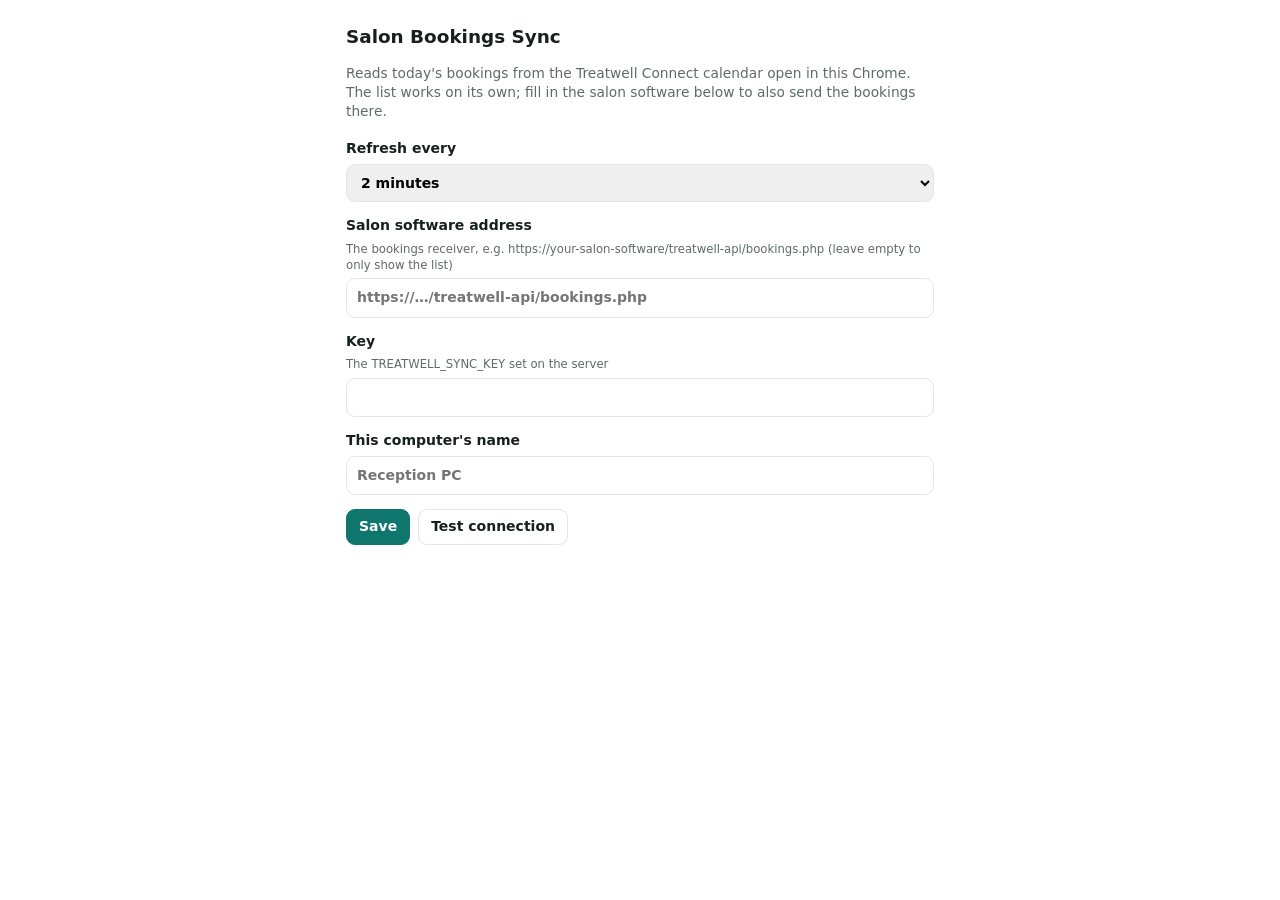
==== treatwell-sync/extension/options.html @ edeef343 "Add Salon Bookings Sync: today's Treatwell Connect bookings A Chrome extension for the reception PC." ====
<!doctype html>
<html lang="en">
<head>
    <meta charset="utf-8">
    <meta name="viewport" content="width=device-width, initial-scale=1">
    <title>Salon Bookings Sync settings</title>
    <link rel="stylesheet" href="popup.css">
    <style>
        body { width: auto; max-width: 620px; max-height: none; margin: 0 auto; padding: 24px 16px; }
        h1 { margin-bottom: 4px; }
        form { display: grid; gap: 14px; margin-top: 18px; }
        label { display: grid; gap: 5px; font-weight: 600; }
        label small { font-weight: 400; color: var(--muted); }
        input, select { padding: 9px 10px; border: 1px solid var(--line); border-radius: 9px; font: inherit; }
        .row { display: flex; flex-wrap: wrap; gap: 8px; }
        .btn--primary { border-color: var(--accent); background: var(--accent); color: #fff; }
        .btn--primary:hover { background: #115e59; }
        .status { margin: 0; }
        .note { color: var(--muted); font-size: 0.86rem; }
    </style>
</head>
<body>
    <h1>Salon Bookings Sync</h1>
    <p class="note">Reads today's bookings from the Treatwell Connect calendar open in this Chrome. The list works on its own;
        fill in the salon software below to also send the bookings there.</p>

    <form id="form">
        <label>Refresh every
            <select name="refreshMinutes">
                <option value="2">2 minutes</option>
                <option value="5">5 minutes</option>
                <option value="10">10 minutes</option>
                <option value="15">15 minutes</option>
            </select>
        </label>
        <label>Salon software address <small>The bookings receiver, e.g. https://your-salon-software/treatwell-api/bookings.php (leave empty to only show the list)</small>
            <input name="apiUrl" type="url" placeholder="https://…/treatwell-api/bookings.php">
        </label>
        <label>Key <small>The TREATWELL_SYNC_KEY set on the server</small>
            <input name="apiKey" type="password" autocomplete="off">
        </label>
        <label>This computer's name
            <input name="device" type="text" maxlength="60" placeholder="Reception PC">
        </label>
        <div class="row">
            <button class="btn btn--primary" type="submit">Save</button>
            <button class="btn" type="button" id="test">Test connection</button>
        </div>
        <p class="status" id="status" hidden></p>
    </form>
    <script src="options.js"></script>
</body>
</html>
---- treatwell-sync/extension/popup.css ----
:root {
    --bg: #ffffff;
    --soft: #f4f6f6;
    --ink: #17201f;
    --muted: #5f6b69;
    --line: #e2e7e6;
    --accent: #0f766e;
    --accent-soft: #e6f4f2;
    --warn: #92400e;
    --warn-soft: #fef3c7;
    --bad: #991b1b;
    --bad-soft: #fee2e2;
    color-scheme: light;
}
* { box-sizing: border-box; }
body {
    margin: 0;
    width: 420px;
    max-height: 600px;
    background: var(--bg);
    color: var(--ink);
    font: 14px/1.4 system-ui, -apple-system, "Segoe UI", Roboto, sans-serif;
}
body.page { width: auto; max-width: 860px; max-height: none; margin: 0 auto; padding: 16px; font-size: 15px; }
button { font: inherit; color: inherit; cursor: pointer; }
[hidden] { display: none !important; }

.head { display: flex; align-items: flex-start; justify-content: space-between; gap: 12px; padding: 14px 16px 8px; }
h1 { margin: 0; font-size: 1.15rem; }
.date { margin: 2px 0 0; color: var(--muted); }
.head__actions { display: flex; gap: 6px; }
.icon { display: grid; place-items: center; width: 34px; height: 34px; border: 1px solid var(--line); border-radius: 9px; background: #fff; }
.icon:hover { background: var(--soft); }
.icon svg { width: 18px; height: 18px; fill: none; stroke: currentColor; stroke-width: 2; stroke-linecap: round; stroke-linejoin: round; }
.icon.is-busy svg { animation: spin 0.9s linear infinite; }
@keyframes spin { to { transform: rotate(360deg); } }

.status { margin: 0 16px 6px; padding: 8px 10px; border-radius: 9px; background: var(--soft); color: var(--muted); font-size: 0.86rem; }
.status--ok { background: var(--accent-soft); color: var(--accent); }
.status--warn { background: var(--warn-soft); color: var(--warn); }
.status--bad { background: var(--bad-soft); color: var(--bad); }

.summary { display: flex; flex-wrap: wrap; gap: 6px 14px; margin: 6px 16px 4px; color: var(--muted); font-size: 0.86rem; }
.summary strong { color: var(--ink); }
.filters { display: flex; flex-wrap: wrap; gap: 6px; margin: 6px 16px 8px; }
.chip { padding: 4px 10px; border: 1px solid var(--line); border-radius: 999px; background: #fff; font-size: 0.84rem; }
.chip[aria-pressed="true"] { border-color: var(--accent); background: var(--accent); color: #fff; }

.bookings { list-style: none; margin: 0; padding: 0 16px; max-height: 360px; overflow-y: auto; }
body.page .bookings { max-height: none; }
.bookings:empty::before { content: attr(data-empty); display: block; padding: 18px 4px; color: var(--muted); }
.booking { display: grid; grid-template-columns: 74px 1fr auto; gap: 10px; padding: 10px 0; border-top: 1px solid var(--line); }
.booking:first-child { border-top: 0; }
.booking__time { font-weight: 700; font-variant-numeric: tabular-nums; }
.booking__time small { display: block; font-weight: 400; color: var(--muted); }
.booking__client { font-weight: 600; }
.booking__service { color: var(--ink); }
.booking__meta { color: var(--muted); font-size: 0.82rem; }
.booking__notes { margin-top: 3px; font-size: 0.82rem; font-style: italic; color: var(--muted); }
.booking__side { text-align: right; white-space: nowrap; }
.booking__staff { display: inline-block; padding: 1px 8px; border-radius: 999px; background: var(--soft); font-size: 0.82rem; }
.booking__price { margin-top: 4px; font-weight: 600; }
.badge { display: inline-block; margin-left: 6px; padding: 0 6px; border-radius: 5px; font-size: 0.72rem; font-weight: 700; text-transform: uppercase; letter-spacing: 0.03em; vertical-align: 1px; }
.badge--cancelled { background: var(--bad-soft); color: var(--bad); }
.badge--noshow { background: var(--warn-soft); color: var(--warn); }
.booking--cancelled .booking__client, .booking--cancelled .booking__service, .booking--cancelled .booking__time { text-decoration: line-through; color: var(--muted); }

.foot { display: flex; flex-wrap: wrap; align-items: center; gap: 8px; padding: 12px 16px 14px; border-top: 1px solid var(--line); }
.btn { padding: 7px 12px; border: 1px solid var(--line); border-radius: 9px; background: #fff; font-weight: 600; }
.btn:hover { background: var(--soft); }
.link { margin-left: auto; border: 0; background: none; padding: 4px 0; color: var(--muted); font-size: 0.8rem; text-decoration: underline; }

@media print {
    .head__actions, .foot, .filters, .status { display: none !important; }
    body.page { padding: 0; }
}
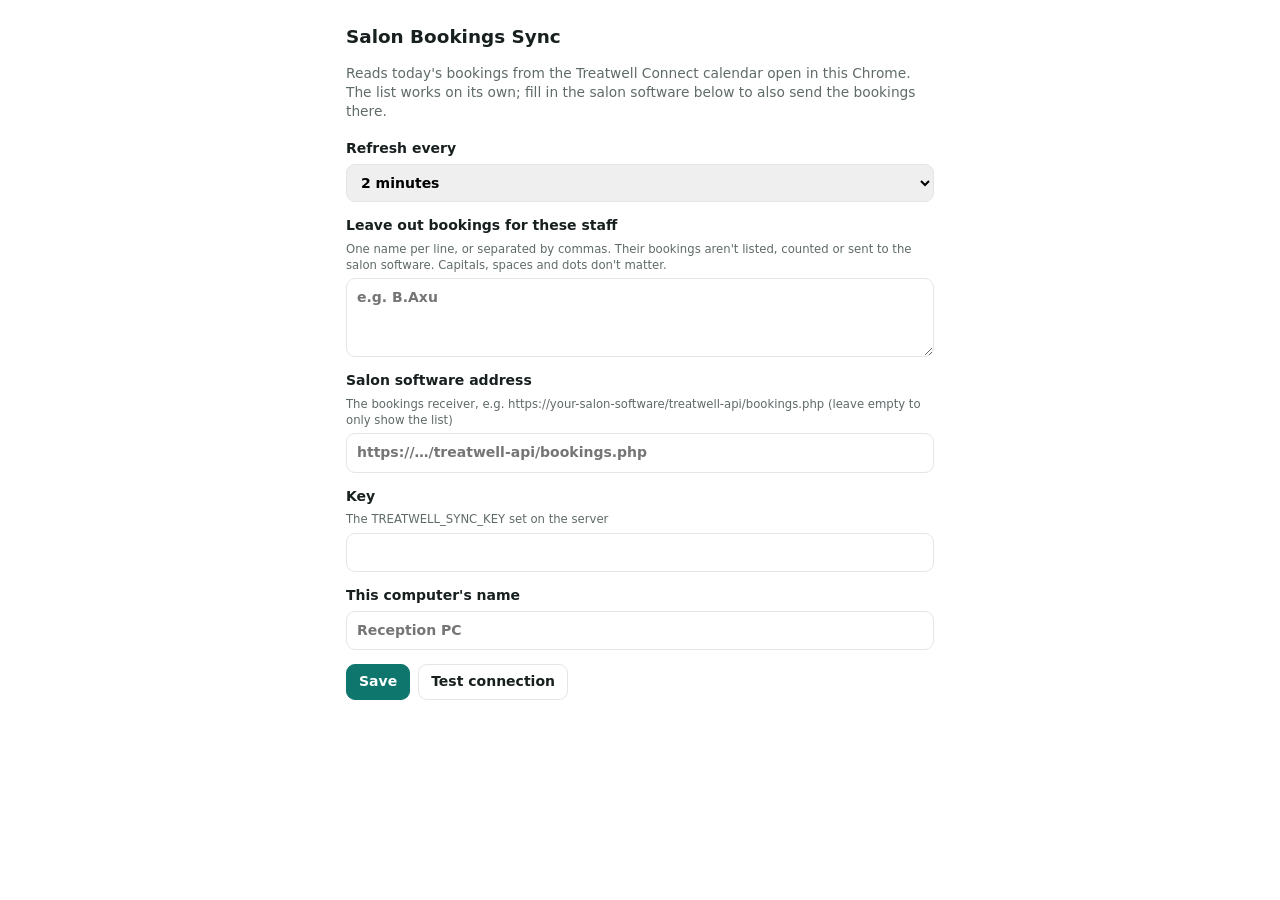
==== commit ba43e86b: "Salon Bookings Sync 1.2: leave out chosen staff's bookings Settings has a "Leave out bookings for th" ====
--- a/treatwell-sync/extension/options.html
+++ b/treatwell-sync/extension/options.html
@@ -17,6 +17,11 @@
         .btn--primary:hover { background: #115e59; }
         .status { margin: 0; }
         .note { color: var(--muted); font-size: 0.86rem; }
+        textarea { padding: 9px 10px; border: 1px solid var(--line); border-radius: 9px; font: inherit; resize: vertical; }
+        .seen { display: flex; flex-wrap: wrap; align-items: center; gap: 6px; margin-top: -6px; }
+        .seen .note { margin-right: 2px; }
+        .chip[aria-pressed="true"] { border-color: var(--bad); background: var(--bad-soft); color: var(--bad); text-decoration: line-through; }
+        .warn { margin: -6px 0 0; color: var(--warn); font-size: 0.86rem; }
     </style>
 </head>
 <body>
@@ -33,6 +38,13 @@
                 <option value="15">15 minutes</option>
             </select>
         </label>
+        <label>Leave out bookings for these staff
+            <small>One name per line, or separated by commas. Their bookings aren't listed, counted or sent to the salon
+                software. Capitals, spaces and dots don't matter.</small>
+            <textarea name="excludeStaff" rows="3" placeholder="e.g. B.Axu"></textarea>
+        </label>
+        <div class="seen" id="staff-seen" hidden></div>
+        <p class="warn" id="staff-check" hidden></p>
         <label>Salon software address <small>The bookings receiver, e.g. https://your-salon-software/treatwell-api/bookings.php (leave empty to only show the list)</small>
             <input name="apiUrl" type="url" placeholder="https://…/treatwell-api/bookings.php">
         </label>
--- a/treatwell-sync/extension/popup.css
+++ b/treatwell-sync/extension/popup.css
@@ -40,12 +40,18 @@
 .status--warn { background: var(--warn-soft); color: var(--warn); }
 .status--bad { background: var(--bad-soft); color: var(--bad); }
 
+.views { display: flex; gap: 4px; margin: 8px 16px 4px; padding: 3px; border-radius: 10px; background: var(--soft); }
+.view { flex: 1; padding: 6px 8px; border: 0; border-radius: 8px; background: none; font-size: 0.84rem; font-weight: 600; color: var(--muted); }
+.view[aria-selected="true"] { background: #fff; color: var(--ink); box-shadow: 0 1px 3px rgb(0 0 0 / 0.12); }
+.view span { font-weight: 400; }
 .summary { display: flex; flex-wrap: wrap; gap: 6px 14px; margin: 6px 16px 4px; color: var(--muted); font-size: 0.86rem; }
 .summary strong { color: var(--ink); }
 .filters { display: flex; flex-wrap: wrap; gap: 6px; margin: 6px 16px 8px; }
 .chip { padding: 4px 10px; border: 1px solid var(--line); border-radius: 999px; background: #fff; font-size: 0.84rem; }
 .chip[aria-pressed="true"] { border-color: var(--accent); background: var(--accent); color: #fff; }
 
+.left-out { margin: 0 16px 6px; color: var(--muted); font-size: 0.8rem; }
+.left-out button { border: 0; background: none; padding: 0; color: var(--accent); font-size: inherit; text-decoration: underline; }
 .bookings { list-style: none; margin: 0; padding: 0 16px; max-height: 360px; overflow-y: auto; }
 body.page .bookings { max-height: none; }
 .bookings:empty::before { content: attr(data-empty); display: block; padding: 18px 4px; color: var(--muted); }
@@ -63,6 +69,9 @@
 .badge { display: inline-block; margin-left: 6px; padding: 0 6px; border-radius: 5px; font-size: 0.72rem; font-weight: 700; text-transform: uppercase; letter-spacing: 0.03em; vertical-align: 1px; }
 .badge--cancelled { background: var(--bad-soft); color: var(--bad); }
 .badge--noshow { background: var(--warn-soft); color: var(--warn); }
+.badge--done { background: var(--accent-soft); color: var(--accent); }
+.badge--unconfirmed { background: var(--warn-soft); color: var(--warn); }
+.booking--done .booking__time, .booking--done .booking__client, .booking--done .booking__service { color: var(--muted); }
 .booking--cancelled .booking__client, .booking--cancelled .booking__service, .booking--cancelled .booking__time { text-decoration: line-through; color: var(--muted); }
 
 .foot { display: flex; flex-wrap: wrap; align-items: center; gap: 8px; padding: 12px 16px 14px; border-top: 1px solid var(--line); }
@@ -71,6 +80,6 @@
 .link { margin-left: auto; border: 0; background: none; padding: 4px 0; color: var(--muted); font-size: 0.8rem; text-decoration: underline; }
 
 @media print {
-    .head__actions, .foot, .filters, .status { display: none !important; }
+    .head__actions, .foot, .filters, .views, .status, .left-out { display: none !important; }
     body.page { padding: 0; }
 }
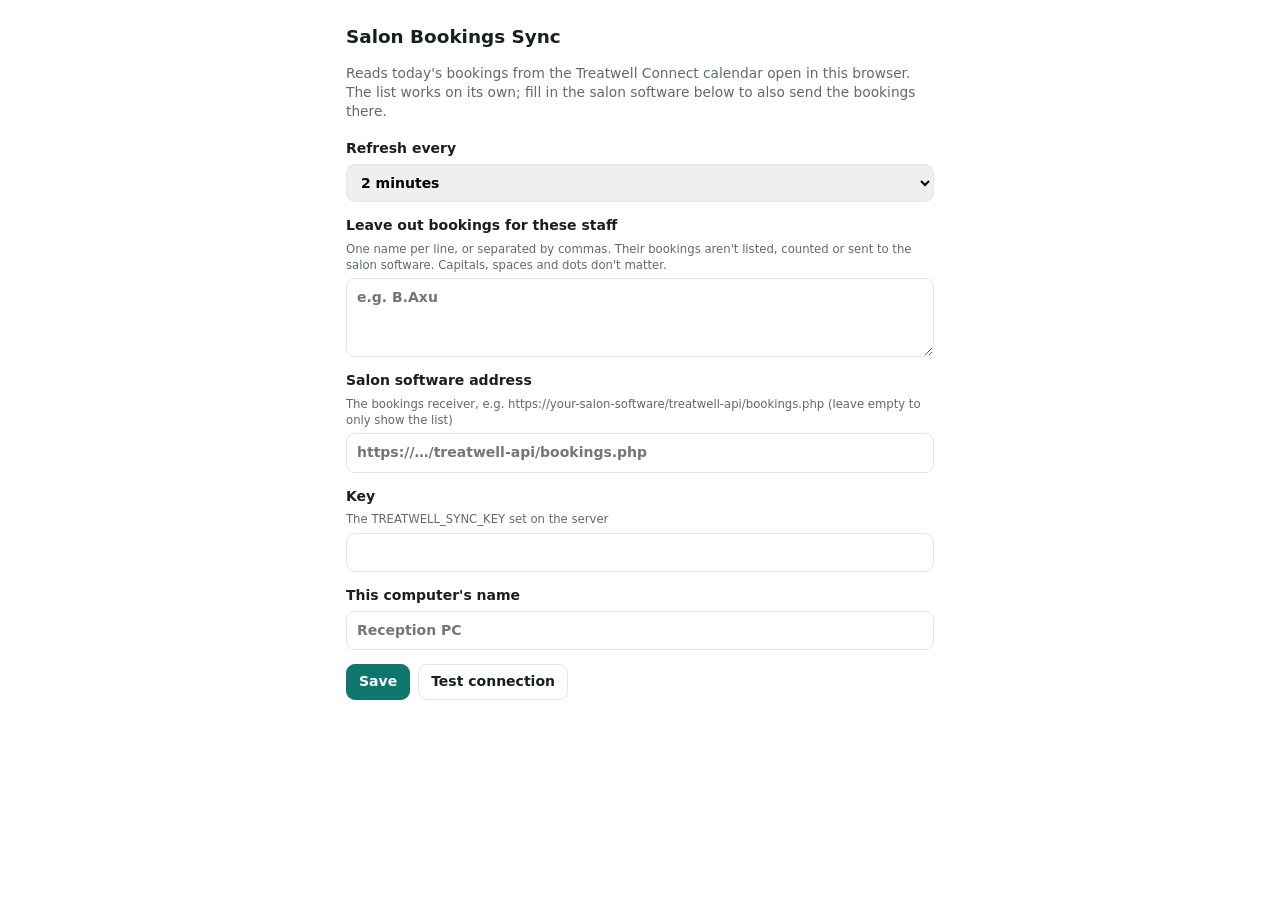
==== commit 7cd43d09: "Salon Bookings Sync 1.3: Chrome and Firefox versions One shared extension/ folder; tools/build.py ma" ====
--- a/treatwell-sync/extension/options.html
+++ b/treatwell-sync/extension/options.html
@@ -26,7 +26,7 @@
 </head>
 <body>
     <h1>Salon Bookings Sync</h1>
-    <p class="note">Reads today's bookings from the Treatwell Connect calendar open in this Chrome. The list works on its own;
+    <p class="note">Reads today's bookings from the Treatwell Connect calendar open in this browser. The list works on its own;
         fill in the salon software below to also send the bookings there.</p>
 
     <form id="form">
